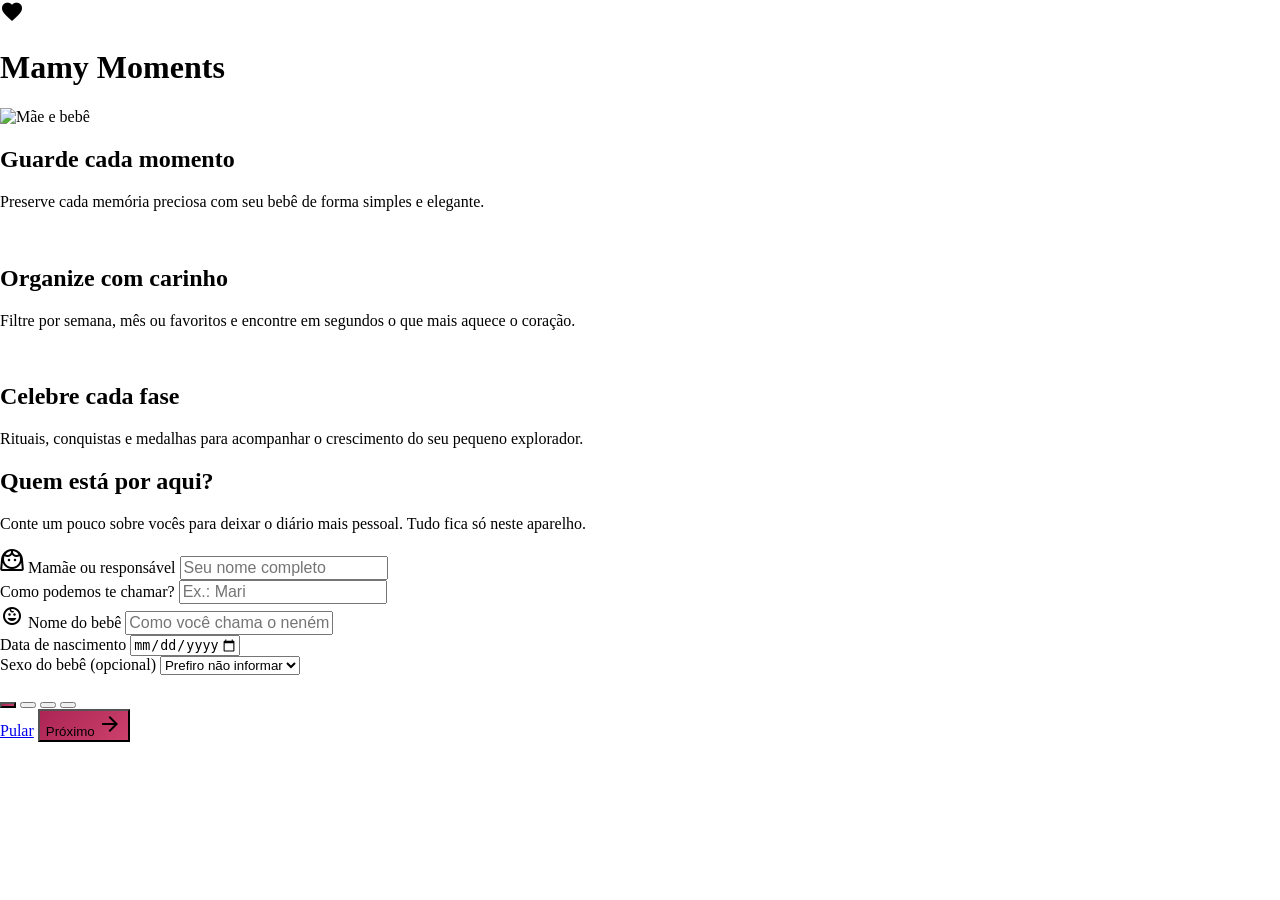
==== onboarding.html @ 4178fa43 "Mamy Moments: site estático, mobile, pools de tarefas e deploy Vercel Made-with: Cursor" ====
<!DOCTYPE html>

<html lang="pt-BR"><head>
<meta charset="utf-8"/>
<meta name="viewport" content="width=device-width, initial-scale=1, viewport-fit=cover"/>
<meta name="theme-color" content="#ab2554"/>
<meta name="color-scheme" content="light"/>
<link rel="stylesheet" href="css/mobile-app.css"/>
<title>Mamy Moments - Onboarding</title>
<script src="https://cdn.tailwindcss.com?plugins=forms,container-queries"></script>
<link href="https://fonts.googleapis.com/css2?family=Plus+Jakarta+Sans:wght@300;400;500;600;700;800&amp;display=swap" rel="stylesheet"/>
<link href="https://fonts.googleapis.com/css2?family=Material+Symbols+Outlined:wght,FILL@100..700,0..1&amp;display=swap" rel="stylesheet"/>
<link href="https://fonts.googleapis.com/css2?family=Material+Symbols+Outlined:wght,FILL@100..700,0..1&amp;display=swap" rel="stylesheet"/>
<script id="tailwind-config">
        tailwind.config = {
            darkMode: "class",
            theme: {
                extend: {
                    "colors": {
                        "tertiary": "#006b24",
                        "on-secondary-fixed": "#23191e",
                        "on-primary-container": "#fffbff",
                        "on-tertiary-fixed-variant": "#00531a",
                        "outline-variant": "#debfc4",
                        "on-primary": "#ffffff",
                        "surface-container-low": "#f3f3f3",
                        "surface-container": "#eeeeee",
                        "primary": "#ab2554",
                        "primary-fixed-dim": "#ffb1c2",
                        "surface-container-high": "#e8e8e8",
                        "on-tertiary-container": "#f7fff2",
                        "on-secondary-container": "#6f6066",
                        "primary-container": "#cc406c",
                        "primary-fixed": "#ffd9df",
                        "inverse-surface": "#2f3131",
                        "tertiary-fixed-dim": "#60df71",
                        "on-primary-fixed": "#3f0018",
                        "background": "#f9f9f9",
                        "inverse-primary": "#ffb1c2",
                        "secondary-fixed-dim": "#d4c2c8",
                        "surface-dim": "#dadada",
                        "on-surface": "#1a1c1c",
                        "surface-tint": "#af2856",
                        "on-surface-variant": "#574145",
                        "tertiary-container": "#008730",
                        "outline": "#8b7075",
                        "secondary-fixed": "#f1dde4",
                        "on-tertiary-fixed": "#002106",
                        "surface-bright": "#f9f9f9",
                        "secondary": "#695b60",
                        "surface-container-lowest": "#ffffff",
                        "surface-container-highest": "#e2e2e2",
                        "inverse-on-surface": "#f1f1f1",
                        "on-primary-fixed-variant": "#8e063f",
                        "secondary-container": "#f1dde4",
                        "on-secondary": "#ffffff",
                        "on-error": "#ffffff",
                        "error-container": "#ffdad6",
                        "error": "#ba1a1a",
                        "surface-variant": "#e2e2e2",
                        "on-background": "#1a1c1c",
                        "surface": "#f9f9f9",
                        "on-error-container": "#93000a",
                        "on-secondary-fixed-variant": "#504349",
                        "on-tertiary": "#ffffff",
                        "tertiary-fixed": "#7dfd8a"
                    },
                    "borderRadius": {
                        "DEFAULT": "0.25rem",
                        "lg": "0.5rem",
                        "xl": "0.75rem",
                        "2xl": "1rem",
                        "3xl": "1.5rem",
                        "full": "9999px"
                    },
                    "fontFamily": {
                        "headline": ["Plus Jakarta Sans"],
                        "body": ["Plus Jakarta Sans"],
                        "label": ["Plus Jakarta Sans"]
                    }
                },
            },
        }
    </script>
<style>
        .material-symbols-outlined {
            font-variation-settings: 'FILL' 0, 'wght' 400, 'GRAD' 0, 'opsz' 24;
        }
        .bg-primary-gradient {
            background: linear-gradient(135deg, #ab2554 0%, #cc406c 100%);
        }
        .glass-effect {
            backdrop-filter: blur(20px);
            background: rgba(249, 249, 249, 0.8);
        }
        .ob-scroll {
            -webkit-overflow-scrolling: touch;
            overscroll-behavior-x: contain;
            scrollbar-width: none;
            -ms-overflow-style: none;
        }
        .ob-scroll::-webkit-scrollbar {
            display: none;
        }
    </style>
<style>
    body {
      min-height: max(884px, 100dvh);
    }
  </style>
  </head>
<body class="bg-surface font-body text-on-surface selection:bg-primary-fixed selection:text-on-primary-fixed antialiased overflow-hidden">
<!-- Onboarding Container -->
<main class="relative h-screen w-full max-w-md mx-auto flex flex-col items-center overflow-hidden">
<!-- Header / Logo -->
<header class="w-full flex justify-center items-center gap-3 pt-12 pb-6 shrink-0 px-4">
<div class="mm-logo-heart w-10 h-10 rounded-full bg-primary-fixed flex items-center justify-center text-primary shrink-0" aria-hidden="true">
<span class="material-symbols-outlined text-[22px]" style="font-variation-settings: 'FILL' 1, 'wght' 400, 'GRAD' 0, 'opsz' 24;">favorite</span>
</div>
<h1 class="text-xl font-bold bg-gradient-to-br from-primary to-primary-container bg-clip-text text-transparent tracking-tight">
                Mamy Moments
            </h1>
</header>

<!-- Carrossel: deslize horizontalmente (toque ou arrastar a área) -->
<div class="flex-1 min-h-0 w-full flex flex-col relative">
<div id="onb-scroll" class="ob-scroll flex h-full w-full flex-row overflow-x-auto overflow-y-hidden snap-x snap-mandatory" tabindex="0" role="region" aria-label="Apresentação em slides. Deslize para o lado.">
<!-- Slide 1 -->
<section class="min-w-full w-full shrink-0 snap-center snap-always flex flex-col items-center text-center space-y-12 py-8 px-8 box-border" aria-label="Slide 1 de 4">
<div class="relative w-full max-w-[320px] aspect-square">
<div class="absolute inset-0 bg-secondary-container/30 rounded-3xl -rotate-6 scale-95 origin-bottom-left"></div>
<div class="absolute inset-0 bg-surface-container-lowest rounded-3xl shadow-[0_8px_32px_rgba(171,37,84,0.06)] overflow-hidden">
<img alt="Mãe e bebê" class="w-full h-full object-cover grayscale-[0.2] contrast-[0.95]" src="https://lh3.googleusercontent.com/aida-public/[base64]"/>
</div>
<div class="absolute -bottom-4 -right-4 w-20 h-20 bg-primary-fixed/40 rounded-full blur-xl"></div>
</div>
<div class="space-y-4">
<h2 class="text-[2.75rem] font-bold leading-[1.1] text-on-surface tracking-tighter">Guarde cada momento</h2>
<p class="text-on-surface-variant text-base font-normal leading-relaxed px-4">Preserve cada memória preciosa com seu bebê de forma simples e elegante.</p>
</div>
</section>
<!-- Slide 2 -->
<section class="min-w-full w-full shrink-0 snap-center snap-always flex flex-col items-center text-center space-y-12 py-8 px-8 box-border" aria-label="Slide 2 de 4">
<div class="relative w-full max-w-[320px] aspect-square">
<div class="absolute inset-0 bg-secondary-container/30 rounded-3xl -rotate-6 scale-95 origin-bottom-left"></div>
<div class="absolute inset-0 bg-surface-container-lowest rounded-3xl shadow-[0_8px_32px_rgba(171,37,84,0.06)] overflow-hidden">
<img alt="" class="w-full h-full object-cover grayscale-[0.2] contrast-[0.95]" src="https://lh3.googleusercontent.com/aida-public/[base64]"/>
</div>
<div class="absolute -bottom-4 -right-4 w-20 h-20 bg-primary-fixed/40 rounded-full blur-xl"></div>
</div>
<div class="space-y-4">
<h2 class="text-[2.75rem] font-bold leading-[1.1] text-on-surface tracking-tighter">Organize com carinho</h2>
<p class="text-on-surface-variant text-base font-normal leading-relaxed px-4">Filtre por semana, mês ou favoritos e encontre em segundos o que mais aquece o coração.</p>
</div>
</section>
<!-- Slide 3 -->
<section class="min-w-full w-full shrink-0 snap-center snap-always flex flex-col items-center text-center space-y-12 py-8 px-8 box-border" aria-label="Slide 3 de 4">
<div class="relative w-full max-w-[320px] aspect-square">
<div class="absolute inset-0 bg-secondary-container/30 rounded-3xl -rotate-6 scale-95 origin-bottom-left"></div>
<div class="absolute inset-0 bg-surface-container-lowest rounded-3xl shadow-[0_8px_32px_rgba(171,37,84,0.06)] overflow-hidden">
<img alt="" class="w-full h-full object-cover grayscale-[0.2] contrast-[0.95]" src="https://lh3.googleusercontent.com/aida-public/[base64]"/>
</div>
<div class="absolute -bottom-4 -right-4 w-20 h-20 bg-primary-fixed/40 rounded-full blur-xl"></div>
</div>
<div class="space-y-4">
<h2 class="text-[2.75rem] font-bold leading-[1.1] text-on-surface tracking-tighter">Celebre cada fase</h2>
<p class="text-on-surface-variant text-base font-normal leading-relaxed px-4">Rituais, conquistas e medalhas para acompanhar o crescimento do seu pequeno explorador.</p>
</div>
</section>
<!-- Slide 4: dados da mamãe e do bebê -->
<section class="min-w-full w-full shrink-0 snap-center snap-always flex flex-col items-stretch py-6 px-8 box-border overflow-y-auto overflow-x-hidden touch-pan-y max-h-full" aria-label="Slide 4 de 4">
<div class="w-full max-w-[340px] mx-auto flex flex-col gap-6 text-left pb-4">
<div>
<h2 class="text-[2rem] font-bold leading-tight text-on-surface tracking-tighter">Quem está por aqui?</h2>
<p class="text-on-surface-variant text-sm mt-2 leading-relaxed">Conte um pouco sobre vocês para deixar o diário mais pessoal. Tudo fica só neste aparelho.</p>
</div>
<div class="bg-surface-container-low rounded-3xl p-6 shadow-[0_4px_24px_rgba(171,37,84,0.06)] space-y-5">
<div>
<label for="profile-mother" class="flex items-center gap-2 text-primary font-bold text-xs uppercase tracking-widest">
<span class="material-symbols-outlined text-base">face_3</span> Mamãe ou responsável
</label>
<input id="profile-mother" name="motherName" autocomplete="name" required class="mt-2 w-full bg-surface-container-lowest rounded-xl px-4 py-3 text-on-surface font-medium border-0 ring-1 ring-black/5 focus:ring-2 focus:ring-primary placeholder:text-on-surface-variant/50" placeholder="Seu nome completo" type="text"/>
</div>
<div>
<label for="profile-mother-nick" class="text-on-surface-variant font-bold text-xs uppercase tracking-widest">Como podemos te chamar?</label>
<input id="profile-mother-nick" name="motherNickname" autocomplete="nickname" class="mt-2 w-full bg-surface-container-lowest rounded-xl px-4 py-3 text-on-surface font-medium border-0 ring-1 ring-black/5 focus:ring-2 focus:ring-primary placeholder:text-on-surface-variant/50" placeholder="Ex.: Mari" type="text"/>
</div>
</div>
<div class="bg-surface-container-low rounded-3xl p-6 shadow-[0_4px_24px_rgba(171,37,84,0.06)] space-y-5">
<div>
<label for="profile-child" class="flex items-center gap-2 text-primary font-bold text-xs uppercase tracking-widest">
<span class="material-symbols-outlined text-base">child_care</span> Nome do bebê
</label>
<input id="profile-child" name="childName" required class="mt-2 w-full bg-surface-container-lowest rounded-xl px-4 py-3 text-on-surface font-medium border-0 ring-1 ring-black/5 focus:ring-2 focus:ring-primary placeholder:text-on-surface-variant/50" placeholder="Como você chama o neném" type="text"/>
</div>
<div>
<label for="profile-birth" class="text-on-surface-variant font-bold text-xs uppercase tracking-widest">Data de nascimento</label>
<input id="profile-birth" name="childBirthDate" required class="mt-2 w-full bg-surface-container-lowest rounded-xl px-4 py-3 text-on-surface font-medium border-0 ring-1 ring-black/5 focus:ring-2 focus:ring-primary" type="date"/>
</div>
<div>
<label for="profile-gender" class="text-on-surface-variant font-bold text-xs uppercase tracking-widest">Sexo do bebê <span class="font-normal normal-case text-on-surface-variant/70">(opcional)</span></label>
<select id="profile-gender" name="childGender" class="mt-2 w-full bg-surface-container-lowest rounded-xl px-4 py-3 text-on-surface font-medium border-0 ring-1 ring-black/5 focus:ring-2 focus:ring-primary">
<option value="">Prefiro não informar</option>
<option value="girl">Menina</option>
<option value="boy">Menino</option>
</select>
</div>
</div>
<p id="profile-error" class="hidden text-error text-sm font-medium text-center" role="alert"></p>
</div>
</section>
</div>
</div>

<!-- Sticky Footer Navigation -->
<footer class="w-full px-8 pb-16 pt-8 space-y-10 flex flex-col items-center shrink-0">
<div id="onb-dots" class="flex items-center gap-2 flex-wrap justify-center" role="tablist" aria-label="Indicadores do carrossel">
<button type="button" class="ob-dot h-2 rounded-full bg-primary-gradient w-8 transition-all duration-300 border-0 p-0 cursor-pointer" data-i="0" aria-label="Ir para slide 1" aria-current="true"></button>
<button type="button" class="ob-dot h-2 w-2 rounded-full bg-surface-container-highest transition-all duration-300 border-0 p-0 cursor-pointer hover:opacity-80" data-i="1" aria-label="Ir para slide 2"></button>
<button type="button" class="ob-dot h-2 w-2 rounded-full bg-surface-container-highest transition-all duration-300 border-0 p-0 cursor-pointer hover:opacity-80" data-i="2" aria-label="Ir para slide 3"></button>
<button type="button" class="ob-dot h-2 w-2 rounded-full bg-surface-container-highest transition-all duration-300 border-0 p-0 cursor-pointer hover:opacity-80" data-i="3" aria-label="Ir para cadastro"></button>
</div>
<div class="w-full flex items-center justify-between">
<a href="gallery.html" class="text-on-surface-variant font-semibold px-4 py-2 hover:opacity-70 transition-opacity no-underline">Pular</a>
<button type="button" id="onb-next" class="bg-primary-gradient text-on-primary font-bold py-4 px-10 rounded-full shadow-[0_8px_32px_rgba(171,37,84,0.12)] flex items-center space-x-2 active:scale-95 transition-transform border-0 cursor-pointer">
<span id="onb-next-label">Próximo</span>
<span class="material-symbols-outlined text-sm" id="onb-next-icon">arrow_forward</span>
</button>
</div>
</footer>
<div class="absolute -top-24 -left-24 w-64 h-64 bg-primary-fixed/10 rounded-full blur-[100px] pointer-events-none"></div>
<div class="absolute -bottom-12 -right-12 w-80 h-80 bg-secondary-fixed/20 rounded-full blur-[120px] pointer-events-none"></div>
</main>
<script>
(function () {
  var sc = document.getElementById('onb-scroll');
  var dots = document.querySelectorAll('.ob-dot');
  var btn = document.getElementById('onb-next');
  var lbl = document.getElementById('onb-next-label');
  var icon = document.getElementById('onb-next-icon');
  var total = 4;
  var PROFILE_KEY = 'mamyMoments_profile';

  function slideWidth() {
    return sc.clientWidth;
  }

  function currentIndex() {
    var w = slideWidth();
    if (!w) return 0;
    return Math.round(sc.scrollLeft / w);
  }

  function goTo(i) {
    var w = slideWidth();
    sc.scrollTo({ left: i * w, behavior: 'smooth' });
  }

  function paintDots() {
    var idx = currentIndex();
    if (idx < 0) idx = 0;
    if (idx > total - 1) idx = total - 1;
    dots.forEach(function (d, j) {
      var on = j === idx;
      d.setAttribute('aria-current', on ? 'true' : 'false');
      d.classList.toggle('bg-primary-gradient', on);
      d.classList.toggle('w-8', on);
      d.classList.toggle('w-2', !on);
      d.classList.toggle('bg-surface-container-highest', !on);
    });
    var last = idx >= total - 1;
    lbl.textContent = last ? 'Começar' : 'Próximo';
    icon.textContent = last ? 'celebration' : 'arrow_forward';
    if (last) {
      icon.style.fontVariationSettings = "'FILL' 1, 'wght' 400, 'GRAD' 0, 'opsz' 24";
    } else {
      icon.style.fontVariationSettings = "'FILL' 0, 'wght' 400, 'GRAD' 0, 'opsz' 24";
    }
  }

  function setBirthInputBounds() {
    var birth = document.getElementById('profile-birth');
    if (!birth) return;
    var t = new Date();
    var max = t.toISOString().slice(0, 10);
    birth.setAttribute('max', max);
    t.setFullYear(t.getFullYear() - 6);
    birth.setAttribute('min', t.toISOString().slice(0, 10));
  }

  function loadProfileDraft() {
    try {
      var raw = localStorage.getItem(PROFILE_KEY);
      if (!raw) return;
      var p = JSON.parse(raw);
      if (p.motherName) document.getElementById('profile-mother').value = p.motherName;
      if (p.motherNickname) document.getElementById('profile-mother-nick').value = p.motherNickname;
      if (p.childName) document.getElementById('profile-child').value = p.childName;
      if (p.childBirthDate) document.getElementById('profile-birth').value = p.childBirthDate;
      if (p.childGender) document.getElementById('profile-gender').value = p.childGender;
    } catch (e) {}
  }

  function validateAndSaveProfile() {
    var mother = document.getElementById('profile-mother').value.trim();
    var nick = document.getElementById('profile-mother-nick').value.trim();
    var child = document.getElementById('profile-child').value.trim();
    var birth = document.getElementById('profile-birth').value;
    var gender = document.getElementById('profile-gender').value;
    var err = document.getElementById('profile-error');
    err.classList.add('hidden');
    err.textContent = '';

    if (!mother || !child || !birth) {
      err.textContent = 'Preencha o nome da mamãe (ou responsável), o nome do bebê e a data de nascimento.';
      err.classList.remove('hidden');
      return false;
    }

    var payload = {
      motherName: mother,
      motherNickname: nick || mother.split(' ')[0] || mother,
      childName: child,
      childBirthDate: birth,
      childGender: gender || null,
      onboardingCompletedAt: new Date().toISOString(),
    };
    localStorage.setItem(PROFILE_KEY, JSON.stringify(payload));
    return true;
  }

  var scrollEndTimer;
  sc.addEventListener('scroll', function () {
    paintDots();
    clearTimeout(scrollEndTimer);
    scrollEndTimer = setTimeout(paintDots, 80);
  });

  window.addEventListener('resize', function () {
    var idx = currentIndex();
    sc.scrollLeft = idx * slideWidth();
    paintDots();
  });

  dots.forEach(function (d) {
    d.addEventListener('click', function () {
      goTo(parseInt(d.getAttribute('data-i'), 10));
    });
  });

  btn.addEventListener('click', function () {
    var idx = currentIndex();
    if (idx < total - 1) {
      goTo(idx + 1);
    } else {
      if (validateAndSaveProfile()) {
        window.location.href = 'gallery.html';
      }
    }
  });

  setBirthInputBounds();
  loadProfileDraft();
  paintDots();
})();
</script>
</body></html>
---- css/mobile-app.css ----
/* Mamy Moments — otimizações mobile e safe-area (iOS / Android) */
:root {
  --mm-safe-top: env(safe-area-inset-top, 0px);
  --mm-safe-bottom: env(safe-area-inset-bottom, 0px);
  --mm-safe-left: env(safe-area-inset-left, 0px);
  --mm-safe-right: env(safe-area-inset-right, 0px);
}

html {
  -webkit-text-size-adjust: 100%;
  text-size-adjust: 100%;
  overflow-x: clip;
}

body {
  margin: 0;
  overflow-x: clip;
  -webkit-tap-highlight-color: rgba(171, 37, 84, 0.15);
  -webkit-font-smoothing: antialiased;
}

img,
video {
  max-width: 100%;
  height: auto;
}

/* Cabeçalhos fixos: respeitar entalhe */
header.fixed,
header[class*='sticky'] {
  padding-left: max(1rem, var(--mm-safe-left));
  padding-right: max(1rem, var(--mm-safe-right));
  padding-top: max(0.75rem, var(--mm-safe-top));
}

/* Navegação inferior fixa: home indicator */
body > nav.fixed {
  padding-left: max(0.5rem, var(--mm-safe-left));
  padding-right: max(0.5rem, var(--mm-safe-right));
  padding-bottom: max(1.25rem, calc(var(--mm-safe-bottom) + 0.5rem));
}

/* Conteúdo não ficar por baixo da nav (reforço em ecrãs pequenos) */
@media (max-width: 480px) {
  body.min-h-screen.pb-32,
  body.pb-32,
  body.pb-36 {
    padding-bottom: calc(8rem + var(--mm-safe-bottom)) !important;
  }
}

/* Ícones de favoritar / fechar — alvo tocável confortável */
.gallery-fav,
button[aria-label='Favoritar'],
button[aria-label='Remover tarefa'] {
  min-width: 2.75rem;
  min-height: 2.75rem;
}

.mood-chip,
.time-chip {
  min-height: 2.75rem;
}

/* Inputs: evitar zoom iOS com fonte muito pequena */
input[type='text'],
input:not([type]),
textarea {
  font-size: 1rem;
}

@media (min-width: 640px) {
  input[type='text'],
  input:not([type]),
  textarea {
    font-size: inherit;
  }
}

/* Scroll horizontal de filtros / medalhas */
.overflow-x-auto {
  -webkit-overflow-scrolling: touch;
  scrollbar-width: none;
}

/* Evitar quebra de layout em grids muito estreitos */
main {
  min-width: 0;
}
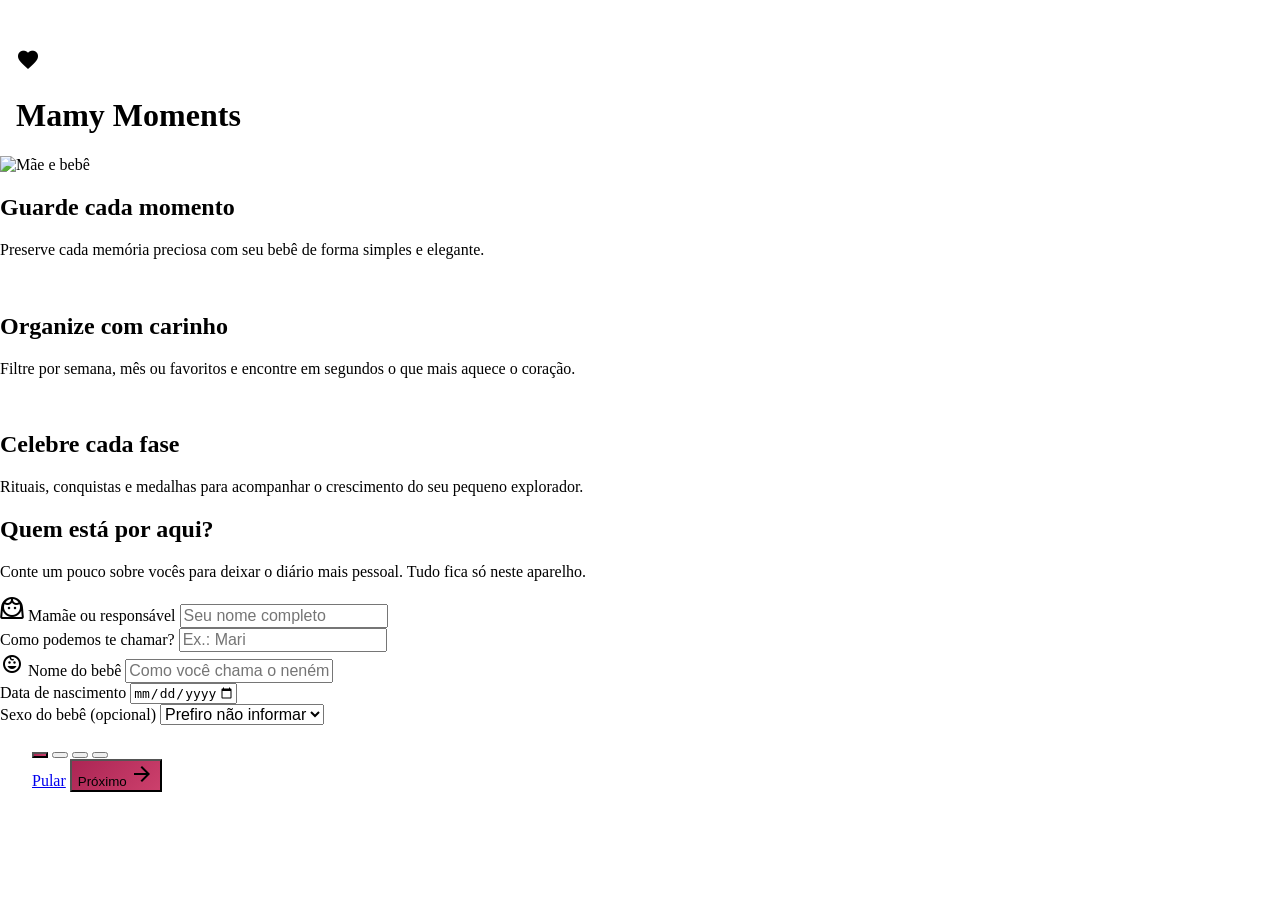
==== commit 71028764: "feat(mobile): otimizações de safe area, toque e formulários - Onboarding: classe mm-onboarding, padd" ====
--- a/onboarding.html
+++ b/onboarding.html
@@ -109,7 +109,7 @@
     }
   </style>
   </head>
-<body class="bg-surface font-body text-on-surface selection:bg-primary-fixed selection:text-on-primary-fixed antialiased overflow-hidden">
+<body class="mm-onboarding bg-surface font-body text-on-surface selection:bg-primary-fixed selection:text-on-primary-fixed antialiased overflow-hidden">
 <!-- Onboarding Container -->
 <main class="relative h-screen w-full max-w-md mx-auto flex flex-col items-center overflow-hidden">
 <!-- Header / Logo -->
--- a/css/mobile-app.css
+++ b/css/mobile-app.css
@@ -17,6 +17,41 @@
   overflow-x: clip;
   -webkit-tap-highlight-color: rgba(171, 37, 84, 0.15);
   -webkit-font-smoothing: antialiased;
+  touch-action: manipulation;
+}
+
+/* Onboarding: safe-area acima do logo e acima do home indicator (Tailwind CDN carrega depois — usar !important) */
+body.mm-onboarding > main > header {
+  padding-left: max(1rem, var(--mm-safe-left)) !important;
+  padding-right: max(1rem, var(--mm-safe-right)) !important;
+  padding-top: calc(3rem + var(--mm-safe-top)) !important;
+}
+
+body.mm-onboarding > main > footer {
+  padding-left: max(2rem, var(--mm-safe-left)) !important;
+  padding-right: max(2rem, var(--mm-safe-right)) !important;
+  padding-bottom: calc(4rem + var(--mm-safe-bottom)) !important;
+}
+
+@media (max-width: 640px) {
+  body.mm-onboarding > main.relative.max-w-md {
+    height: 100vh !important;
+    height: 100dvh !important;
+    min-height: 100vh !important;
+    min-height: 100dvh !important;
+  }
+}
+
+@media (max-width: 640px) and (orientation: landscape) {
+  body.mm-onboarding > main > header {
+    padding-top: calc(1.5rem + var(--mm-safe-top)) !important;
+    padding-bottom: 0.75rem !important;
+  }
+
+  body.mm-onboarding > main > footer {
+    padding-top: 1rem !important;
+    padding-bottom: calc(2rem + var(--mm-safe-bottom)) !important;
+  }
 }
 
 img,
@@ -62,9 +97,17 @@
   min-height: 2.75rem;
 }
 
-/* Inputs: evitar zoom iOS com fonte muito pequena */
+/* Inputs e selects: evitar zoom iOS com fonte muito pequena */
 input[type='text'],
 input:not([type]),
+input[type='date'],
+input[type='datetime-local'],
+input[type='email'],
+input[type='tel'],
+input[type='search'],
+input[type='url'],
+input[type='number'],
+select,
 textarea {
   font-size: 1rem;
 }
@@ -72,6 +115,14 @@
 @media (min-width: 640px) {
   input[type='text'],
   input:not([type]),
+  input[type='date'],
+  input[type='datetime-local'],
+  input[type='email'],
+  input[type='tel'],
+  input[type='search'],
+  input[type='url'],
+  input[type='number'],
+  select,
   textarea {
     font-size: inherit;
   }
@@ -87,3 +138,33 @@
 main {
   min-width: 0;
 }
+
+/* Jornada: linhas de ritual — altura mínima confortável para toque */
+@media (max-width: 640px) {
+  button.journey-ritual-row {
+    min-height: 3.75rem;
+  }
+}
+
+/* Barra inferior: área de toque mínima nos ícones */
+@media (max-width: 640px) {
+  body > nav.fixed.bottom-0 a[href] {
+    min-width: 3.5rem;
+    min-height: 3.25rem;
+    box-sizing: border-box;
+  }
+}
+
+@media (prefers-reduced-motion: reduce) {
+  *,
+  *::before,
+  *::after {
+    animation-duration: 0.01ms !important;
+    animation-iteration-count: 1 !important;
+    transition-duration: 0.01ms !important;
+  }
+
+  html {
+    scroll-behavior: auto;
+  }
+}
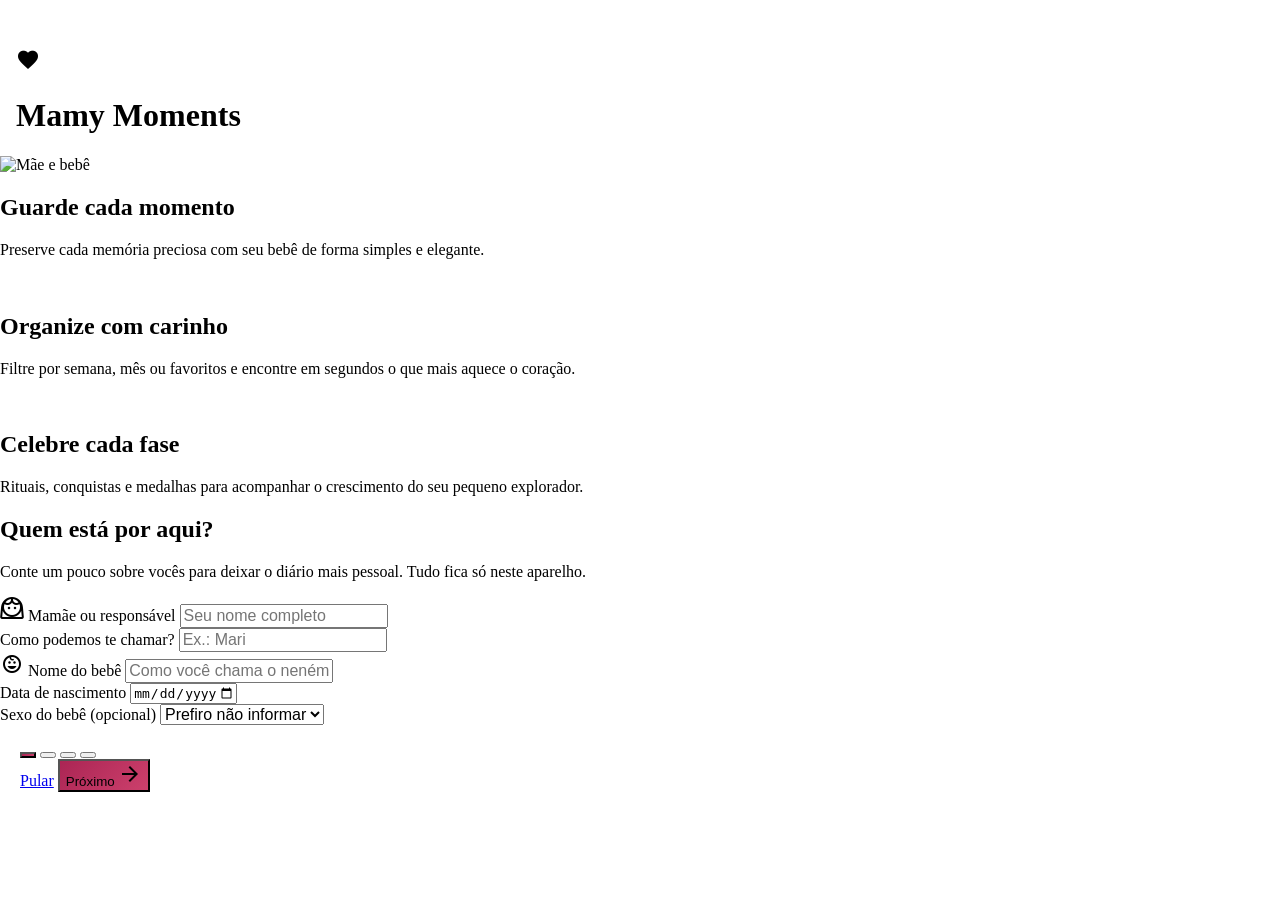
==== commit 966f43a2: "fix(onboarding): layout mobile sem cortar títulos e botões - Remove min-height 884px e overflow hidd" ====
--- a/onboarding.html
+++ b/onboarding.html
@@ -103,17 +103,12 @@
             display: none;
         }
     </style>
-<style>
-    body {
-      min-height: max(884px, 100dvh);
-    }
-  </style>
   </head>
-<body class="mm-onboarding bg-surface font-body text-on-surface selection:bg-primary-fixed selection:text-on-primary-fixed antialiased overflow-hidden">
+<body class="mm-onboarding bg-surface font-body text-on-surface selection:bg-primary-fixed selection:text-on-primary-fixed antialiased overflow-x-hidden overflow-y-auto min-h-0">
 <!-- Onboarding Container -->
-<main class="relative h-screen w-full max-w-md mx-auto flex flex-col items-center overflow-hidden">
+<main class="mm-onboarding-main relative box-border mx-auto flex h-[100dvh] max-h-[100dvh] min-h-[100dvh] w-full max-w-md flex-col items-stretch overflow-hidden">
 <!-- Header / Logo -->
-<header class="w-full flex justify-center items-center gap-3 pt-12 pb-6 shrink-0 px-4">
+<header class="relative z-10 w-full flex justify-center items-center gap-3 pt-8 pb-3 sm:pt-12 sm:pb-6 shrink-0 px-4">
 <div class="mm-logo-heart w-10 h-10 rounded-full bg-primary-fixed flex items-center justify-center text-primary shrink-0" aria-hidden="true">
 <span class="material-symbols-outlined text-[22px]" style="font-variation-settings: 'FILL' 1, 'wght' 400, 'GRAD' 0, 'opsz' 24;">favorite</span>
 </div>
@@ -123,52 +118,52 @@
 </header>
 
 <!-- Carrossel: deslize horizontalmente (toque ou arrastar a área) -->
-<div class="flex-1 min-h-0 w-full flex flex-col relative">
-<div id="onb-scroll" class="ob-scroll flex h-full w-full flex-row overflow-x-auto overflow-y-hidden snap-x snap-mandatory" tabindex="0" role="region" aria-label="Apresentação em slides. Deslize para o lado.">
+<div class="relative z-10 flex min-h-0 w-full flex-1 flex-col">
+<div id="onb-scroll" class="ob-scroll flex min-h-0 h-full w-full flex-row overflow-x-auto overflow-y-hidden snap-x snap-mandatory" tabindex="0" role="region" aria-label="Apresentação em slides. Deslize para o lado.">
 <!-- Slide 1 -->
-<section class="min-w-full w-full shrink-0 snap-center snap-always flex flex-col items-center text-center space-y-12 py-8 px-8 box-border" aria-label="Slide 1 de 4">
-<div class="relative w-full max-w-[320px] aspect-square">
+<section class="min-w-full w-full shrink-0 snap-center snap-always flex flex-col items-center text-center justify-start space-y-5 sm:space-y-8 md:space-y-12 py-4 sm:py-8 px-5 sm:px-8 box-border h-full min-h-0 overflow-y-auto overscroll-y-contain" aria-label="Slide 1 de 4">
+<div class="relative w-full max-w-[min(280px,72vw)] sm:max-w-[320px] aspect-square shrink-0 mx-auto">
 <div class="absolute inset-0 bg-secondary-container/30 rounded-3xl -rotate-6 scale-95 origin-bottom-left"></div>
 <div class="absolute inset-0 bg-surface-container-lowest rounded-3xl shadow-[0_8px_32px_rgba(171,37,84,0.06)] overflow-hidden">
 <img alt="Mãe e bebê" class="w-full h-full object-cover grayscale-[0.2] contrast-[0.95]" src="https://lh3.googleusercontent.com/aida-public/[base64]"/>
 </div>
 <div class="absolute -bottom-4 -right-4 w-20 h-20 bg-primary-fixed/40 rounded-full blur-xl"></div>
 </div>
-<div class="space-y-4">
-<h2 class="text-[2.75rem] font-bold leading-[1.1] text-on-surface tracking-tighter">Guarde cada momento</h2>
-<p class="text-on-surface-variant text-base font-normal leading-relaxed px-4">Preserve cada memória preciosa com seu bebê de forma simples e elegante.</p>
+<div class="space-y-3 sm:space-y-4 w-full min-w-0 shrink-0">
+<h2 class="text-[clamp(1.5rem,6.2vw,2.75rem)] font-bold leading-snug text-on-surface tracking-tighter px-1 [overflow-wrap:anywhere]">Guarde cada momento</h2>
+<p class="text-on-surface-variant text-sm sm:text-base font-normal leading-relaxed px-2 sm:px-4">Preserve cada memória preciosa com seu bebê de forma simples e elegante.</p>
 </div>
 </section>
 <!-- Slide 2 -->
-<section class="min-w-full w-full shrink-0 snap-center snap-always flex flex-col items-center text-center space-y-12 py-8 px-8 box-border" aria-label="Slide 2 de 4">
-<div class="relative w-full max-w-[320px] aspect-square">
+<section class="min-w-full w-full shrink-0 snap-center snap-always flex flex-col items-center text-center justify-start space-y-5 sm:space-y-8 md:space-y-12 py-4 sm:py-8 px-5 sm:px-8 box-border h-full min-h-0 overflow-y-auto overscroll-y-contain" aria-label="Slide 2 de 4">
+<div class="relative w-full max-w-[min(280px,72vw)] sm:max-w-[320px] aspect-square shrink-0 mx-auto">
 <div class="absolute inset-0 bg-secondary-container/30 rounded-3xl -rotate-6 scale-95 origin-bottom-left"></div>
 <div class="absolute inset-0 bg-surface-container-lowest rounded-3xl shadow-[0_8px_32px_rgba(171,37,84,0.06)] overflow-hidden">
 <img alt="" class="w-full h-full object-cover grayscale-[0.2] contrast-[0.95]" src="https://lh3.googleusercontent.com/aida-public/[base64]"/>
 </div>
 <div class="absolute -bottom-4 -right-4 w-20 h-20 bg-primary-fixed/40 rounded-full blur-xl"></div>
 </div>
-<div class="space-y-4">
-<h2 class="text-[2.75rem] font-bold leading-[1.1] text-on-surface tracking-tighter">Organize com carinho</h2>
-<p class="text-on-surface-variant text-base font-normal leading-relaxed px-4">Filtre por semana, mês ou favoritos e encontre em segundos o que mais aquece o coração.</p>
+<div class="space-y-3 sm:space-y-4 w-full min-w-0 shrink-0">
+<h2 class="text-[clamp(1.5rem,6.2vw,2.75rem)] font-bold leading-snug text-on-surface tracking-tighter px-1 [overflow-wrap:anywhere]">Organize com carinho</h2>
+<p class="text-on-surface-variant text-sm sm:text-base font-normal leading-relaxed px-2 sm:px-4">Filtre por semana, mês ou favoritos e encontre em segundos o que mais aquece o coração.</p>
 </div>
 </section>
 <!-- Slide 3 -->
-<section class="min-w-full w-full shrink-0 snap-center snap-always flex flex-col items-center text-center space-y-12 py-8 px-8 box-border" aria-label="Slide 3 de 4">
-<div class="relative w-full max-w-[320px] aspect-square">
+<section class="min-w-full w-full shrink-0 snap-center snap-always flex flex-col items-center text-center justify-start space-y-5 sm:space-y-8 md:space-y-12 py-4 sm:py-8 px-5 sm:px-8 box-border h-full min-h-0 overflow-y-auto overscroll-y-contain" aria-label="Slide 3 de 4">
+<div class="relative w-full max-w-[min(280px,72vw)] sm:max-w-[320px] aspect-square shrink-0 mx-auto">
 <div class="absolute inset-0 bg-secondary-container/30 rounded-3xl -rotate-6 scale-95 origin-bottom-left"></div>
 <div class="absolute inset-0 bg-surface-container-lowest rounded-3xl shadow-[0_8px_32px_rgba(171,37,84,0.06)] overflow-hidden">
 <img alt="" class="w-full h-full object-cover grayscale-[0.2] contrast-[0.95]" src="https://lh3.googleusercontent.com/aida-public/[base64]"/>
 </div>
 <div class="absolute -bottom-4 -right-4 w-20 h-20 bg-primary-fixed/40 rounded-full blur-xl"></div>
 </div>
-<div class="space-y-4">
-<h2 class="text-[2.75rem] font-bold leading-[1.1] text-on-surface tracking-tighter">Celebre cada fase</h2>
-<p class="text-on-surface-variant text-base font-normal leading-relaxed px-4">Rituais, conquistas e medalhas para acompanhar o crescimento do seu pequeno explorador.</p>
+<div class="space-y-3 sm:space-y-4 w-full min-w-0 shrink-0">
+<h2 class="text-[clamp(1.5rem,6.2vw,2.75rem)] font-bold leading-snug text-on-surface tracking-tighter px-1 [overflow-wrap:anywhere]">Celebre cada fase</h2>
+<p class="text-on-surface-variant text-sm sm:text-base font-normal leading-relaxed px-2 sm:px-4">Rituais, conquistas e medalhas para acompanhar o crescimento do seu pequeno explorador.</p>
 </div>
 </section>
 <!-- Slide 4: dados da mamãe e do bebê -->
-<section class="min-w-full w-full shrink-0 snap-center snap-always flex flex-col items-stretch py-6 px-8 box-border overflow-y-auto overflow-x-hidden touch-pan-y max-h-full" aria-label="Slide 4 de 4">
+<section class="min-w-full w-full shrink-0 snap-center snap-always flex flex-col items-stretch py-4 sm:py-6 px-5 sm:px-8 box-border overflow-y-auto overflow-x-hidden touch-pan-y h-full min-h-0 overscroll-y-contain" aria-label="Slide 4 de 4">
 <div class="w-full max-w-[340px] mx-auto flex flex-col gap-6 text-left pb-4">
 <div>
 <h2 class="text-[2rem] font-bold leading-tight text-on-surface tracking-tighter">Quem está por aqui?</h2>
@@ -213,7 +208,7 @@
 </div>
 
 <!-- Sticky Footer Navigation -->
-<footer class="w-full px-8 pb-16 pt-8 space-y-10 flex flex-col items-center shrink-0">
+<footer class="onb-footer relative z-10 w-full px-5 sm:px-8 pt-4 pb-4 sm:pt-8 sm:pb-8 space-y-4 sm:space-y-8 flex flex-col items-center shrink-0 mt-auto border-t border-outline-variant/10 sm:border-0 bg-surface/95 sm:bg-transparent">
 <div id="onb-dots" class="flex items-center gap-2 flex-wrap justify-center" role="tablist" aria-label="Indicadores do carrossel">
 <button type="button" class="ob-dot h-2 rounded-full bg-primary-gradient w-8 transition-all duration-300 border-0 p-0 cursor-pointer" data-i="0" aria-label="Ir para slide 1" aria-current="true"></button>
 <button type="button" class="ob-dot h-2 w-2 rounded-full bg-surface-container-highest transition-all duration-300 border-0 p-0 cursor-pointer hover:opacity-80" data-i="1" aria-label="Ir para slide 2"></button>
@@ -228,8 +223,8 @@
 </button>
 </div>
 </footer>
-<div class="absolute -top-24 -left-24 w-64 h-64 bg-primary-fixed/10 rounded-full blur-[100px] pointer-events-none"></div>
-<div class="absolute -bottom-12 -right-12 w-80 h-80 bg-secondary-fixed/20 rounded-full blur-[120px] pointer-events-none"></div>
+<div class="pointer-events-none absolute -top-24 -left-24 z-0 h-64 w-64 rounded-full bg-primary-fixed/10 blur-[100px]" aria-hidden="true"></div>
+<div class="pointer-events-none absolute -bottom-12 -right-12 z-0 h-80 w-80 rounded-full bg-secondary-fixed/20 blur-[120px]" aria-hidden="true"></div>
 </main>
 <script>
 (function () {
--- a/css/mobile-app.css
+++ b/css/mobile-app.css
@@ -20,37 +20,49 @@
   touch-action: manipulation;
 }
 
-/* Onboarding: safe-area acima do logo e acima do home indicator (Tailwind CDN carrega depois — usar !important) */
+/* Onboarding: altura estável no iOS (barra de URL / gestos) */
+body.mm-onboarding {
+  min-height: 100vh;
+  min-height: 100dvh;
+}
+
+@supports (height: 100svh) {
+  body.mm-onboarding > main.mm-onboarding-main {
+    height: 100svh !important;
+    max-height: 100svh !important;
+    min-height: 100svh !important;
+  }
+}
+
+/* Onboarding: safe-area (Tailwind CDN pode sobrescrever — !important onde preciso) */
 body.mm-onboarding > main > header {
   padding-left: max(1rem, var(--mm-safe-left)) !important;
   padding-right: max(1rem, var(--mm-safe-right)) !important;
-  padding-top: calc(3rem + var(--mm-safe-top)) !important;
+  padding-top: calc(2rem + var(--mm-safe-top)) !important;
 }
 
-body.mm-onboarding > main > footer {
-  padding-left: max(2rem, var(--mm-safe-left)) !important;
-  padding-right: max(2rem, var(--mm-safe-right)) !important;
-  padding-bottom: calc(4rem + var(--mm-safe-bottom)) !important;
+body.mm-onboarding > main > footer.onb-footer {
+  padding-left: max(1.25rem, var(--mm-safe-left)) !important;
+  padding-right: max(1.25rem, var(--mm-safe-right)) !important;
+  /* Cola na base do ecrã sem ficar por baixo do home indicator */
+  padding-bottom: max(1rem, calc(var(--mm-safe-bottom) + 0.75rem)) !important;
 }
 
-@media (max-width: 640px) {
-  body.mm-onboarding > main.relative.max-w-md {
-    height: 100vh !important;
-    height: 100dvh !important;
-    min-height: 100vh !important;
-    min-height: 100dvh !important;
+@media (min-width: 640px) {
+  body.mm-onboarding > main > header {
+    padding-top: calc(3rem + var(--mm-safe-top)) !important;
   }
 }
 
 @media (max-width: 640px) and (orientation: landscape) {
   body.mm-onboarding > main > header {
-    padding-top: calc(1.5rem + var(--mm-safe-top)) !important;
-    padding-bottom: 0.75rem !important;
+    padding-top: calc(1.25rem + var(--mm-safe-top)) !important;
+    padding-bottom: 0.5rem !important;
   }
 
-  body.mm-onboarding > main > footer {
-    padding-top: 1rem !important;
-    padding-bottom: calc(2rem + var(--mm-safe-bottom)) !important;
+  body.mm-onboarding > main > footer.onb-footer {
+    padding-top: 0.75rem !important;
+    padding-bottom: max(0.75rem, calc(var(--mm-safe-bottom) + 0.5rem)) !important;
   }
 }
 
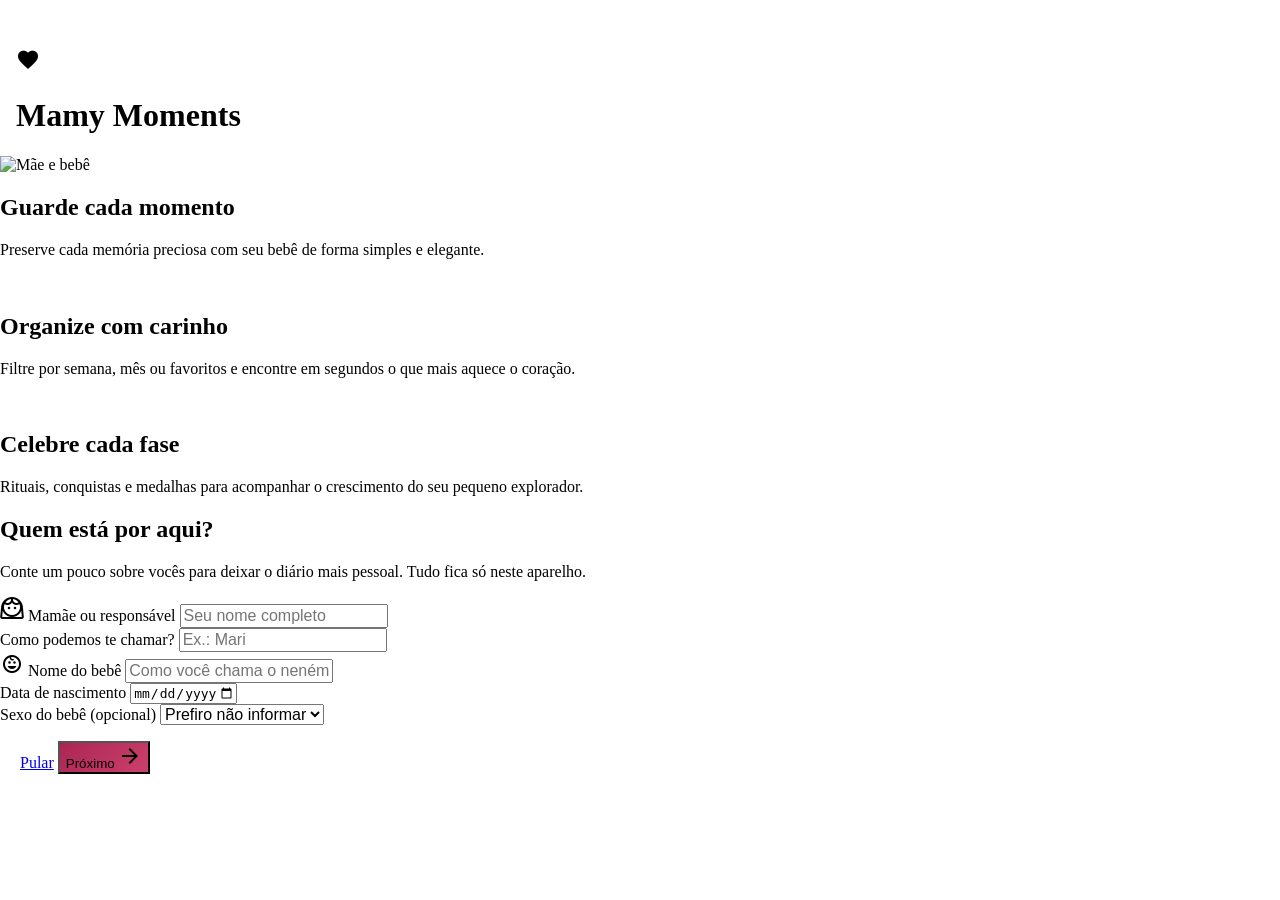
==== commit 24d1dbef: "feat(onboarding): remove indicadores em pontos do carrossel Liberta espaço vertical; Próximo/Começar" ====
--- a/onboarding.html
+++ b/onboarding.html
@@ -1,6 +1,6 @@
 <!DOCTYPE html>
 
-<html lang="pt-BR"><head>
+<html lang="pt-BR" class="mm-onboarding-html h-full"><head>
 <meta charset="utf-8"/>
 <meta name="viewport" content="width=device-width, initial-scale=1, viewport-fit=cover"/>
 <meta name="theme-color" content="#ab2554"/>
@@ -104,9 +104,9 @@
         }
     </style>
   </head>
-<body class="mm-onboarding bg-surface font-body text-on-surface selection:bg-primary-fixed selection:text-on-primary-fixed antialiased overflow-x-hidden overflow-y-auto min-h-0">
+<body class="mm-onboarding flex min-h-0 flex-col overflow-x-hidden overflow-y-hidden bg-surface font-body text-on-surface antialiased selection:bg-primary-fixed selection:text-on-primary-fixed">
 <!-- Onboarding Container -->
-<main class="mm-onboarding-main relative box-border mx-auto flex h-[100dvh] max-h-[100dvh] min-h-[100dvh] w-full max-w-md flex-col items-stretch overflow-hidden">
+<main class="mm-onboarding-main relative box-border mx-auto flex min-h-0 w-full max-w-md flex-1 flex-col items-stretch overflow-hidden">
 <!-- Header / Logo -->
 <header class="relative z-10 w-full flex justify-center items-center gap-3 pt-8 pb-3 sm:pt-12 sm:pb-6 shrink-0 px-4">
 <div class="mm-logo-heart w-10 h-10 rounded-full bg-primary-fixed flex items-center justify-center text-primary shrink-0" aria-hidden="true">
@@ -121,45 +121,51 @@
 <div class="relative z-10 flex min-h-0 w-full flex-1 flex-col">
 <div id="onb-scroll" class="ob-scroll flex min-h-0 h-full w-full flex-row overflow-x-auto overflow-y-hidden snap-x snap-mandatory" tabindex="0" role="region" aria-label="Apresentação em slides. Deslize para o lado.">
 <!-- Slide 1 -->
-<section class="min-w-full w-full shrink-0 snap-center snap-always flex flex-col items-center text-center justify-start space-y-5 sm:space-y-8 md:space-y-12 py-4 sm:py-8 px-5 sm:px-8 box-border h-full min-h-0 overflow-y-auto overscroll-y-contain" aria-label="Slide 1 de 4">
-<div class="relative w-full max-w-[min(280px,72vw)] sm:max-w-[320px] aspect-square shrink-0 mx-auto">
-<div class="absolute inset-0 bg-secondary-container/30 rounded-3xl -rotate-6 scale-95 origin-bottom-left"></div>
-<div class="absolute inset-0 bg-surface-container-lowest rounded-3xl shadow-[0_8px_32px_rgba(171,37,84,0.06)] overflow-hidden">
-<img alt="Mãe e bebê" class="w-full h-full object-cover grayscale-[0.2] contrast-[0.95]" src="https://lh3.googleusercontent.com/aida-public/[base64]"/>
-</div>
-<div class="absolute -bottom-4 -right-4 w-20 h-20 bg-primary-fixed/40 rounded-full blur-xl"></div>
-</div>
-<div class="space-y-3 sm:space-y-4 w-full min-w-0 shrink-0">
-<h2 class="text-[clamp(1.5rem,6.2vw,2.75rem)] font-bold leading-snug text-on-surface tracking-tighter px-1 [overflow-wrap:anywhere]">Guarde cada momento</h2>
-<p class="text-on-surface-variant text-sm sm:text-base font-normal leading-relaxed px-2 sm:px-4">Preserve cada memória preciosa com seu bebê de forma simples e elegante.</p>
+<section class="onb-slide-intro min-w-full w-full shrink-0 snap-center snap-always box-border flex h-full min-h-0 flex-col overflow-hidden" aria-label="Slide 1 de 4">
+<div class="flex min-h-0 flex-1 flex-col items-center justify-center gap-6 overflow-y-auto overscroll-y-contain px-5 py-3 text-center sm:gap-8 sm:px-8 sm:py-6">
+<div class="relative mx-auto aspect-square w-[min(260px,68vw)] max-w-[300px] shrink-0 sm:w-full sm:max-w-[320px]">
+<div class="absolute inset-0 origin-bottom-left scale-95 -rotate-6 rounded-3xl bg-secondary-container/30"></div>
+<div class="absolute inset-0 overflow-hidden rounded-3xl bg-surface-container-lowest shadow-[0_8px_32px_rgba(171,37,84,0.06)]">
+<img alt="Mãe e bebê" class="h-full w-full object-cover grayscale-[0.2] contrast-[0.95]" src="https://lh3.googleusercontent.com/aida-public/[base64]"/>
+</div>
+<div class="absolute -bottom-4 -right-4 h-20 w-20 rounded-full bg-primary-fixed/40 blur-xl"></div>
+</div>
+<div class="w-full min-w-0 shrink-0 space-y-3 sm:space-y-4">
+<h2 class="px-1 text-[clamp(1.75rem,6.5vw,2.75rem)] font-bold leading-tight tracking-tighter text-on-surface [overflow-wrap:anywhere]">Guarde cada momento</h2>
+<p class="px-2 text-base font-normal leading-relaxed text-on-surface-variant sm:px-4">Preserve cada memória preciosa com seu bebê de forma simples e elegante.</p>
+</div>
 </div>
 </section>
 <!-- Slide 2 -->
-<section class="min-w-full w-full shrink-0 snap-center snap-always flex flex-col items-center text-center justify-start space-y-5 sm:space-y-8 md:space-y-12 py-4 sm:py-8 px-5 sm:px-8 box-border h-full min-h-0 overflow-y-auto overscroll-y-contain" aria-label="Slide 2 de 4">
-<div class="relative w-full max-w-[min(280px,72vw)] sm:max-w-[320px] aspect-square shrink-0 mx-auto">
-<div class="absolute inset-0 bg-secondary-container/30 rounded-3xl -rotate-6 scale-95 origin-bottom-left"></div>
-<div class="absolute inset-0 bg-surface-container-lowest rounded-3xl shadow-[0_8px_32px_rgba(171,37,84,0.06)] overflow-hidden">
-<img alt="" class="w-full h-full object-cover grayscale-[0.2] contrast-[0.95]" src="https://lh3.googleusercontent.com/aida-public/[base64]"/>
-</div>
-<div class="absolute -bottom-4 -right-4 w-20 h-20 bg-primary-fixed/40 rounded-full blur-xl"></div>
-</div>
-<div class="space-y-3 sm:space-y-4 w-full min-w-0 shrink-0">
-<h2 class="text-[clamp(1.5rem,6.2vw,2.75rem)] font-bold leading-snug text-on-surface tracking-tighter px-1 [overflow-wrap:anywhere]">Organize com carinho</h2>
-<p class="text-on-surface-variant text-sm sm:text-base font-normal leading-relaxed px-2 sm:px-4">Filtre por semana, mês ou favoritos e encontre em segundos o que mais aquece o coração.</p>
+<section class="onb-slide-intro min-w-full w-full shrink-0 snap-center snap-always box-border flex h-full min-h-0 flex-col overflow-hidden" aria-label="Slide 2 de 4">
+<div class="flex min-h-0 flex-1 flex-col items-center justify-center gap-6 overflow-y-auto overscroll-y-contain px-5 py-3 text-center sm:gap-8 sm:px-8 sm:py-6">
+<div class="relative mx-auto aspect-square w-[min(260px,68vw)] max-w-[300px] shrink-0 sm:w-full sm:max-w-[320px]">
+<div class="absolute inset-0 origin-bottom-left scale-95 -rotate-6 rounded-3xl bg-secondary-container/30"></div>
+<div class="absolute inset-0 overflow-hidden rounded-3xl bg-surface-container-lowest shadow-[0_8px_32px_rgba(171,37,84,0.06)]">
+<img alt="" class="h-full w-full object-cover grayscale-[0.2] contrast-[0.95]" src="https://lh3.googleusercontent.com/aida-public/[base64]"/>
+</div>
+<div class="absolute -bottom-4 -right-4 h-20 w-20 rounded-full bg-primary-fixed/40 blur-xl"></div>
+</div>
+<div class="w-full min-w-0 shrink-0 space-y-3 sm:space-y-4">
+<h2 class="px-1 text-[clamp(1.75rem,6.5vw,2.75rem)] font-bold leading-tight tracking-tighter text-on-surface [overflow-wrap:anywhere]">Organize com carinho</h2>
+<p class="px-2 text-base font-normal leading-relaxed text-on-surface-variant sm:px-4">Filtre por semana, mês ou favoritos e encontre em segundos o que mais aquece o coração.</p>
+</div>
 </div>
 </section>
 <!-- Slide 3 -->
-<section class="min-w-full w-full shrink-0 snap-center snap-always flex flex-col items-center text-center justify-start space-y-5 sm:space-y-8 md:space-y-12 py-4 sm:py-8 px-5 sm:px-8 box-border h-full min-h-0 overflow-y-auto overscroll-y-contain" aria-label="Slide 3 de 4">
-<div class="relative w-full max-w-[min(280px,72vw)] sm:max-w-[320px] aspect-square shrink-0 mx-auto">
-<div class="absolute inset-0 bg-secondary-container/30 rounded-3xl -rotate-6 scale-95 origin-bottom-left"></div>
-<div class="absolute inset-0 bg-surface-container-lowest rounded-3xl shadow-[0_8px_32px_rgba(171,37,84,0.06)] overflow-hidden">
-<img alt="" class="w-full h-full object-cover grayscale-[0.2] contrast-[0.95]" src="https://lh3.googleusercontent.com/aida-public/[base64]"/>
-</div>
-<div class="absolute -bottom-4 -right-4 w-20 h-20 bg-primary-fixed/40 rounded-full blur-xl"></div>
-</div>
-<div class="space-y-3 sm:space-y-4 w-full min-w-0 shrink-0">
-<h2 class="text-[clamp(1.5rem,6.2vw,2.75rem)] font-bold leading-snug text-on-surface tracking-tighter px-1 [overflow-wrap:anywhere]">Celebre cada fase</h2>
-<p class="text-on-surface-variant text-sm sm:text-base font-normal leading-relaxed px-2 sm:px-4">Rituais, conquistas e medalhas para acompanhar o crescimento do seu pequeno explorador.</p>
+<section class="onb-slide-intro min-w-full w-full shrink-0 snap-center snap-always box-border flex h-full min-h-0 flex-col overflow-hidden" aria-label="Slide 3 de 4">
+<div class="flex min-h-0 flex-1 flex-col items-center justify-center gap-6 overflow-y-auto overscroll-y-contain px-5 py-3 text-center sm:gap-8 sm:px-8 sm:py-6">
+<div class="relative mx-auto aspect-square w-[min(260px,68vw)] max-w-[300px] shrink-0 sm:w-full sm:max-w-[320px]">
+<div class="absolute inset-0 origin-bottom-left scale-95 -rotate-6 rounded-3xl bg-secondary-container/30"></div>
+<div class="absolute inset-0 overflow-hidden rounded-3xl bg-surface-container-lowest shadow-[0_8px_32px_rgba(171,37,84,0.06)]">
+<img alt="" class="h-full w-full object-cover grayscale-[0.2] contrast-[0.95]" src="https://lh3.googleusercontent.com/aida-public/[base64]"/>
+</div>
+<div class="absolute -bottom-4 -right-4 h-20 w-20 rounded-full bg-primary-fixed/40 blur-xl"></div>
+</div>
+<div class="w-full min-w-0 shrink-0 space-y-3 sm:space-y-4">
+<h2 class="px-1 text-[clamp(1.75rem,6.5vw,2.75rem)] font-bold leading-tight tracking-tighter text-on-surface [overflow-wrap:anywhere]">Celebre cada fase</h2>
+<p class="px-2 text-base font-normal leading-relaxed text-on-surface-variant sm:px-4">Rituais, conquistas e medalhas para acompanhar o crescimento do seu pequeno explorador.</p>
+</div>
 </div>
 </section>
 <!-- Slide 4: dados da mamãe e do bebê -->
@@ -208,16 +214,10 @@
 </div>
 
 <!-- Sticky Footer Navigation -->
-<footer class="onb-footer relative z-10 w-full px-5 sm:px-8 pt-4 pb-4 sm:pt-8 sm:pb-8 space-y-4 sm:space-y-8 flex flex-col items-center shrink-0 mt-auto border-t border-outline-variant/10 sm:border-0 bg-surface/95 sm:bg-transparent">
-<div id="onb-dots" class="flex items-center gap-2 flex-wrap justify-center" role="tablist" aria-label="Indicadores do carrossel">
-<button type="button" class="ob-dot h-2 rounded-full bg-primary-gradient w-8 transition-all duration-300 border-0 p-0 cursor-pointer" data-i="0" aria-label="Ir para slide 1" aria-current="true"></button>
-<button type="button" class="ob-dot h-2 w-2 rounded-full bg-surface-container-highest transition-all duration-300 border-0 p-0 cursor-pointer hover:opacity-80" data-i="1" aria-label="Ir para slide 2"></button>
-<button type="button" class="ob-dot h-2 w-2 rounded-full bg-surface-container-highest transition-all duration-300 border-0 p-0 cursor-pointer hover:opacity-80" data-i="2" aria-label="Ir para slide 3"></button>
-<button type="button" class="ob-dot h-2 w-2 rounded-full bg-surface-container-highest transition-all duration-300 border-0 p-0 cursor-pointer hover:opacity-80" data-i="3" aria-label="Ir para cadastro"></button>
-</div>
-<div class="w-full flex items-center justify-between">
-<a href="gallery.html" class="text-on-surface-variant font-semibold px-4 py-2 hover:opacity-70 transition-opacity no-underline">Pular</a>
-<button type="button" id="onb-next" class="bg-primary-gradient text-on-primary font-bold py-4 px-10 rounded-full shadow-[0_8px_32px_rgba(171,37,84,0.12)] flex items-center space-x-2 active:scale-95 transition-transform border-0 cursor-pointer">
+<footer class="onb-footer relative z-10 mt-auto flex w-full shrink-0 flex-col items-stretch px-5 pt-4 pb-3 sm:px-8 sm:pt-6 sm:pb-6">
+<div class="flex w-full max-w-md items-center justify-between gap-3">
+<a href="gallery.html" class="inline-flex min-h-[3rem] items-center px-4 py-2 text-base font-semibold text-on-surface-variant no-underline transition-opacity hover:opacity-70">Pular</a>
+<button type="button" id="onb-next" class="inline-flex cursor-pointer items-center space-x-2 rounded-full border-0 bg-primary-gradient px-8 py-3.5 text-base font-bold text-on-primary shadow-[0_8px_32px_rgba(171,37,84,0.12)] transition-transform active:scale-95 sm:px-10 sm:py-4">
 <span id="onb-next-label">Próximo</span>
 <span class="material-symbols-outlined text-sm" id="onb-next-icon">arrow_forward</span>
 </button>
@@ -229,7 +229,6 @@
 <script>
 (function () {
   var sc = document.getElementById('onb-scroll');
-  var dots = document.querySelectorAll('.ob-dot');
   var btn = document.getElementById('onb-next');
   var lbl = document.getElementById('onb-next-label');
   var icon = document.getElementById('onb-next-icon');
@@ -251,18 +250,10 @@
     sc.scrollTo({ left: i * w, behavior: 'smooth' });
   }
 
-  function paintDots() {
+  function syncFooterToSlide() {
     var idx = currentIndex();
     if (idx < 0) idx = 0;
     if (idx > total - 1) idx = total - 1;
-    dots.forEach(function (d, j) {
-      var on = j === idx;
-      d.setAttribute('aria-current', on ? 'true' : 'false');
-      d.classList.toggle('bg-primary-gradient', on);
-      d.classList.toggle('w-8', on);
-      d.classList.toggle('w-2', !on);
-      d.classList.toggle('bg-surface-container-highest', !on);
-    });
     var last = idx >= total - 1;
     lbl.textContent = last ? 'Começar' : 'Próximo';
     icon.textContent = last ? 'celebration' : 'arrow_forward';
@@ -326,21 +317,15 @@
 
   var scrollEndTimer;
   sc.addEventListener('scroll', function () {
-    paintDots();
+    syncFooterToSlide();
     clearTimeout(scrollEndTimer);
-    scrollEndTimer = setTimeout(paintDots, 80);
+    scrollEndTimer = setTimeout(syncFooterToSlide, 80);
   });
 
   window.addEventListener('resize', function () {
     var idx = currentIndex();
     sc.scrollLeft = idx * slideWidth();
-    paintDots();
-  });
-
-  dots.forEach(function (d) {
-    d.addEventListener('click', function () {
-      goTo(parseInt(d.getAttribute('data-i'), 10));
-    });
+    syncFooterToSlide();
   });
 
   btn.addEventListener('click', function () {
@@ -356,7 +341,7 @@
 
   setBirthInputBounds();
   loadProfileDraft();
-  paintDots();
+  syncFooterToSlide();
 })();
 </script>
 </body></html>
--- a/css/mobile-app.css
+++ b/css/mobile-app.css
@@ -20,18 +20,25 @@
   touch-action: manipulation;
 }
 
-/* Onboarding: altura estável no iOS (barra de URL / gestos) */
+/* Onboarding: altura = viewport visível (não usar 100svh no main — no Safari fica mais baixo que o ecrã e aparece faixa branca) */
+html.mm-onboarding-html {
+  height: 100%;
+  min-height: 100vh;
+  min-height: -webkit-fill-available;
+}
+
 body.mm-onboarding {
   min-height: 100vh;
   min-height: 100dvh;
+  min-height: -webkit-fill-available;
+  display: flex;
+  flex-direction: column;
+  overflow: hidden;
 }
 
-@supports (height: 100svh) {
-  body.mm-onboarding > main.mm-onboarding-main {
-    height: 100svh !important;
-    max-height: 100svh !important;
-    min-height: 100svh !important;
-  }
+body.mm-onboarding > main.mm-onboarding-main {
+  flex: 1 1 auto;
+  min-height: 0;
 }
 
 /* Onboarding: safe-area (Tailwind CDN pode sobrescrever — !important onde preciso) */
@@ -44,8 +51,7 @@
 body.mm-onboarding > main > footer.onb-footer {
   padding-left: max(1.25rem, var(--mm-safe-left)) !important;
   padding-right: max(1.25rem, var(--mm-safe-right)) !important;
-  /* Cola na base do ecrã sem ficar por baixo do home indicator */
-  padding-bottom: max(1rem, calc(var(--mm-safe-bottom) + 0.75rem)) !important;
+  padding-bottom: max(1.25rem, calc(var(--mm-safe-bottom) + 0.875rem)) !important;
 }
 
 @media (min-width: 640px) {
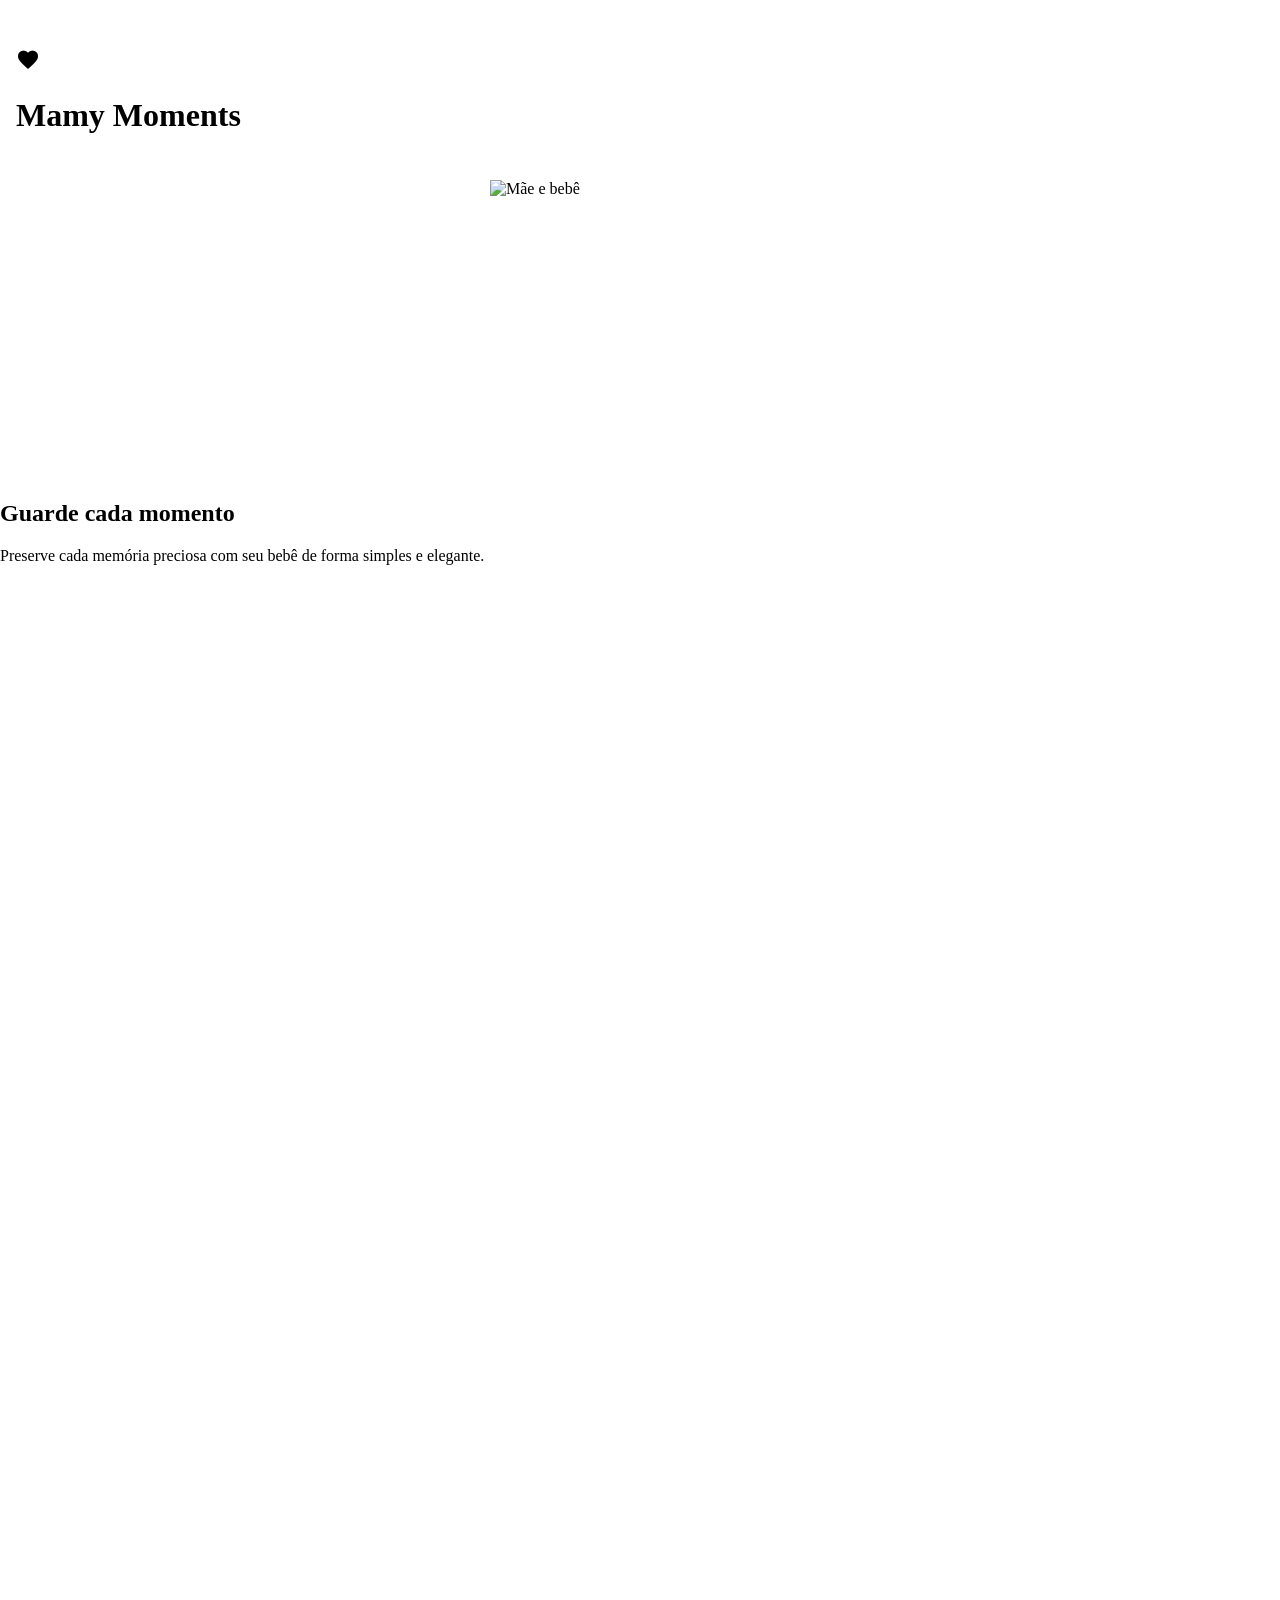
==== commit 983654c7: "fix(onboarding): uma tela fixa sem scroll da página - html/body limitados a 100dvh e overflow hidden" ====
--- a/onboarding.html
+++ b/onboarding.html
@@ -102,17 +102,36 @@
         .ob-scroll::-webkit-scrollbar {
             display: none;
         }
+        /* Uma “tela” só: imagem limitada em altura para caber título + footer */
+        .onb-intro-visual {
+            position: relative;
+            box-sizing: border-box;
+            width: min(13.75rem, 52vw);
+            max-width: 220px;
+            max-height: min(13.75rem, 30dvh);
+            aspect-ratio: 1;
+            margin-left: auto;
+            margin-right: auto;
+            flex-shrink: 0;
+        }
+        @media (min-width: 640px) {
+            .onb-intro-visual {
+                width: 100%;
+                max-width: 300px;
+                max-height: none;
+            }
+        }
     </style>
   </head>
 <body class="mm-onboarding flex min-h-0 flex-col overflow-x-hidden overflow-y-hidden bg-surface font-body text-on-surface antialiased selection:bg-primary-fixed selection:text-on-primary-fixed">
 <!-- Onboarding Container -->
 <main class="mm-onboarding-main relative box-border mx-auto flex min-h-0 w-full max-w-md flex-1 flex-col items-stretch overflow-hidden">
 <!-- Header / Logo -->
-<header class="relative z-10 w-full flex justify-center items-center gap-3 pt-8 pb-3 sm:pt-12 sm:pb-6 shrink-0 px-4">
+<header class="relative z-10 w-full flex shrink-0 items-center justify-center gap-2 px-4 pb-2 pt-5 sm:gap-3 sm:pb-6 sm:pt-12">
 <div class="mm-logo-heart w-10 h-10 rounded-full bg-primary-fixed flex items-center justify-center text-primary shrink-0" aria-hidden="true">
 <span class="material-symbols-outlined text-[22px]" style="font-variation-settings: 'FILL' 1, 'wght' 400, 'GRAD' 0, 'opsz' 24;">favorite</span>
 </div>
-<h1 class="text-xl font-bold bg-gradient-to-br from-primary to-primary-container bg-clip-text text-transparent tracking-tight">
+<h1 class="text-lg font-bold bg-gradient-to-br from-primary to-primary-container bg-clip-text text-transparent tracking-tight sm:text-xl">
                 Mamy Moments
             </h1>
 </header>
@@ -122,102 +141,102 @@
 <div id="onb-scroll" class="ob-scroll flex min-h-0 h-full w-full flex-row overflow-x-auto overflow-y-hidden snap-x snap-mandatory" tabindex="0" role="region" aria-label="Apresentação em slides. Deslize para o lado.">
 <!-- Slide 1 -->
 <section class="onb-slide-intro min-w-full w-full shrink-0 snap-center snap-always box-border flex h-full min-h-0 flex-col overflow-hidden" aria-label="Slide 1 de 4">
-<div class="flex min-h-0 flex-1 flex-col items-center justify-center gap-6 overflow-y-auto overscroll-y-contain px-5 py-3 text-center sm:gap-8 sm:px-8 sm:py-6">
-<div class="relative mx-auto aspect-square w-[min(260px,68vw)] max-w-[300px] shrink-0 sm:w-full sm:max-w-[320px]">
+<div class="flex min-h-0 flex-1 flex-col items-center justify-center gap-3 overflow-hidden px-4 py-1 text-center sm:gap-6 sm:px-8 sm:py-4">
+<div class="onb-intro-visual">
 <div class="absolute inset-0 origin-bottom-left scale-95 -rotate-6 rounded-3xl bg-secondary-container/30"></div>
 <div class="absolute inset-0 overflow-hidden rounded-3xl bg-surface-container-lowest shadow-[0_8px_32px_rgba(171,37,84,0.06)]">
 <img alt="Mãe e bebê" class="h-full w-full object-cover grayscale-[0.2] contrast-[0.95]" src="https://lh3.googleusercontent.com/aida-public/[base64]"/>
 </div>
 <div class="absolute -bottom-4 -right-4 h-20 w-20 rounded-full bg-primary-fixed/40 blur-xl"></div>
 </div>
-<div class="w-full min-w-0 shrink-0 space-y-3 sm:space-y-4">
-<h2 class="px-1 text-[clamp(1.75rem,6.5vw,2.75rem)] font-bold leading-tight tracking-tighter text-on-surface [overflow-wrap:anywhere]">Guarde cada momento</h2>
-<p class="px-2 text-base font-normal leading-relaxed text-on-surface-variant sm:px-4">Preserve cada memória preciosa com seu bebê de forma simples e elegante.</p>
+<div class="w-full min-w-0 shrink-0 space-y-1.5 sm:space-y-3">
+<h2 class="px-1 text-[clamp(1.35rem,5.5vw,2.75rem)] font-bold leading-tight tracking-tighter text-on-surface [overflow-wrap:anywhere]">Guarde cada momento</h2>
+<p class="px-1 text-sm font-normal leading-snug text-on-surface-variant sm:px-4 sm:text-base sm:leading-relaxed">Preserve cada memória preciosa com seu bebê de forma simples e elegante.</p>
 </div>
 </div>
 </section>
 <!-- Slide 2 -->
 <section class="onb-slide-intro min-w-full w-full shrink-0 snap-center snap-always box-border flex h-full min-h-0 flex-col overflow-hidden" aria-label="Slide 2 de 4">
-<div class="flex min-h-0 flex-1 flex-col items-center justify-center gap-6 overflow-y-auto overscroll-y-contain px-5 py-3 text-center sm:gap-8 sm:px-8 sm:py-6">
-<div class="relative mx-auto aspect-square w-[min(260px,68vw)] max-w-[300px] shrink-0 sm:w-full sm:max-w-[320px]">
+<div class="flex min-h-0 flex-1 flex-col items-center justify-center gap-3 overflow-hidden px-4 py-1 text-center sm:gap-6 sm:px-8 sm:py-4">
+<div class="onb-intro-visual">
 <div class="absolute inset-0 origin-bottom-left scale-95 -rotate-6 rounded-3xl bg-secondary-container/30"></div>
 <div class="absolute inset-0 overflow-hidden rounded-3xl bg-surface-container-lowest shadow-[0_8px_32px_rgba(171,37,84,0.06)]">
 <img alt="" class="h-full w-full object-cover grayscale-[0.2] contrast-[0.95]" src="https://lh3.googleusercontent.com/aida-public/[base64]"/>
 </div>
 <div class="absolute -bottom-4 -right-4 h-20 w-20 rounded-full bg-primary-fixed/40 blur-xl"></div>
 </div>
-<div class="w-full min-w-0 shrink-0 space-y-3 sm:space-y-4">
-<h2 class="px-1 text-[clamp(1.75rem,6.5vw,2.75rem)] font-bold leading-tight tracking-tighter text-on-surface [overflow-wrap:anywhere]">Organize com carinho</h2>
-<p class="px-2 text-base font-normal leading-relaxed text-on-surface-variant sm:px-4">Filtre por semana, mês ou favoritos e encontre em segundos o que mais aquece o coração.</p>
+<div class="w-full min-w-0 shrink-0 space-y-1.5 sm:space-y-3">
+<h2 class="px-1 text-[clamp(1.35rem,5.5vw,2.75rem)] font-bold leading-tight tracking-tighter text-on-surface [overflow-wrap:anywhere]">Organize com carinho</h2>
+<p class="px-1 text-sm font-normal leading-snug text-on-surface-variant sm:px-4 sm:text-base sm:leading-relaxed">Filtre por semana, mês ou favoritos e encontre em segundos o que mais aquece o coração.</p>
 </div>
 </div>
 </section>
 <!-- Slide 3 -->
 <section class="onb-slide-intro min-w-full w-full shrink-0 snap-center snap-always box-border flex h-full min-h-0 flex-col overflow-hidden" aria-label="Slide 3 de 4">
-<div class="flex min-h-0 flex-1 flex-col items-center justify-center gap-6 overflow-y-auto overscroll-y-contain px-5 py-3 text-center sm:gap-8 sm:px-8 sm:py-6">
-<div class="relative mx-auto aspect-square w-[min(260px,68vw)] max-w-[300px] shrink-0 sm:w-full sm:max-w-[320px]">
+<div class="flex min-h-0 flex-1 flex-col items-center justify-center gap-3 overflow-hidden px-4 py-1 text-center sm:gap-6 sm:px-8 sm:py-4">
+<div class="onb-intro-visual">
 <div class="absolute inset-0 origin-bottom-left scale-95 -rotate-6 rounded-3xl bg-secondary-container/30"></div>
 <div class="absolute inset-0 overflow-hidden rounded-3xl bg-surface-container-lowest shadow-[0_8px_32px_rgba(171,37,84,0.06)]">
 <img alt="" class="h-full w-full object-cover grayscale-[0.2] contrast-[0.95]" src="https://lh3.googleusercontent.com/aida-public/[base64]"/>
 </div>
 <div class="absolute -bottom-4 -right-4 h-20 w-20 rounded-full bg-primary-fixed/40 blur-xl"></div>
 </div>
-<div class="w-full min-w-0 shrink-0 space-y-3 sm:space-y-4">
-<h2 class="px-1 text-[clamp(1.75rem,6.5vw,2.75rem)] font-bold leading-tight tracking-tighter text-on-surface [overflow-wrap:anywhere]">Celebre cada fase</h2>
-<p class="px-2 text-base font-normal leading-relaxed text-on-surface-variant sm:px-4">Rituais, conquistas e medalhas para acompanhar o crescimento do seu pequeno explorador.</p>
+<div class="w-full min-w-0 shrink-0 space-y-1.5 sm:space-y-3">
+<h2 class="px-1 text-[clamp(1.35rem,5.5vw,2.75rem)] font-bold leading-tight tracking-tighter text-on-surface [overflow-wrap:anywhere]">Celebre cada fase</h2>
+<p class="px-1 text-sm font-normal leading-snug text-on-surface-variant sm:px-4 sm:text-base sm:leading-relaxed">Rituais, conquistas e medalhas para acompanhar o crescimento do seu pequeno explorador.</p>
 </div>
 </div>
 </section>
 <!-- Slide 4: dados da mamãe e do bebê -->
-<section class="min-w-full w-full shrink-0 snap-center snap-always flex flex-col items-stretch py-4 sm:py-6 px-5 sm:px-8 box-border overflow-y-auto overflow-x-hidden touch-pan-y h-full min-h-0 overscroll-y-contain" aria-label="Slide 4 de 4">
-<div class="w-full max-w-[340px] mx-auto flex flex-col gap-6 text-left pb-4">
-<div>
-<h2 class="text-[2rem] font-bold leading-tight text-on-surface tracking-tighter">Quem está por aqui?</h2>
-<p class="text-on-surface-variant text-sm mt-2 leading-relaxed">Conte um pouco sobre vocês para deixar o diário mais pessoal. Tudo fica só neste aparelho.</p>
-</div>
-<div class="bg-surface-container-low rounded-3xl p-6 shadow-[0_4px_24px_rgba(171,37,84,0.06)] space-y-5">
-<div>
-<label for="profile-mother" class="flex items-center gap-2 text-primary font-bold text-xs uppercase tracking-widest">
-<span class="material-symbols-outlined text-base">face_3</span> Mamãe ou responsável
+<section class="onb-slide-form min-w-full w-full shrink-0 snap-center snap-always box-border flex h-full min-h-0 flex-col overflow-hidden px-4 py-2 touch-pan-y sm:px-8 sm:py-4" aria-label="Slide 4 de 4">
+<div class="mx-auto flex min-h-0 w-full max-w-[340px] flex-1 flex-col gap-2 overflow-y-auto overflow-x-hidden overscroll-y-contain text-left pb-1 sm:gap-4 sm:pb-2">
+<div>
+<h2 class="text-lg font-bold leading-tight tracking-tighter text-on-surface sm:text-2xl">Quem está por aqui?</h2>
+<p class="mt-0.5 text-xs leading-snug text-on-surface-variant sm:mt-2 sm:text-sm sm:leading-relaxed">Conte um pouco sobre vocês. Tudo fica só neste aparelho.</p>
+</div>
+<div class="space-y-2.5 rounded-2xl bg-surface-container-low p-3 shadow-[0_4px_24px_rgba(171,37,84,0.06)] sm:space-y-4 sm:rounded-3xl sm:p-5">
+<div>
+<label for="profile-mother" class="flex items-center gap-2 text-primary font-bold text-[10px] uppercase tracking-widest sm:text-xs">
+<span class="material-symbols-outlined text-sm sm:text-base">face_3</span> Mamãe ou responsável
 </label>
-<input id="profile-mother" name="motherName" autocomplete="name" required class="mt-2 w-full bg-surface-container-lowest rounded-xl px-4 py-3 text-on-surface font-medium border-0 ring-1 ring-black/5 focus:ring-2 focus:ring-primary placeholder:text-on-surface-variant/50" placeholder="Seu nome completo" type="text"/>
-</div>
-<div>
-<label for="profile-mother-nick" class="text-on-surface-variant font-bold text-xs uppercase tracking-widest">Como podemos te chamar?</label>
-<input id="profile-mother-nick" name="motherNickname" autocomplete="nickname" class="mt-2 w-full bg-surface-container-lowest rounded-xl px-4 py-3 text-on-surface font-medium border-0 ring-1 ring-black/5 focus:ring-2 focus:ring-primary placeholder:text-on-surface-variant/50" placeholder="Ex.: Mari" type="text"/>
-</div>
-</div>
-<div class="bg-surface-container-low rounded-3xl p-6 shadow-[0_4px_24px_rgba(171,37,84,0.06)] space-y-5">
-<div>
-<label for="profile-child" class="flex items-center gap-2 text-primary font-bold text-xs uppercase tracking-widest">
-<span class="material-symbols-outlined text-base">child_care</span> Nome do bebê
+<input id="profile-mother" name="motherName" autocomplete="name" required class="mt-1 w-full rounded-xl border-0 bg-surface-container-lowest px-3 py-2 text-sm font-medium text-on-surface ring-1 ring-black/5 focus:ring-2 focus:ring-primary placeholder:text-on-surface-variant/50 sm:mt-2 sm:px-4 sm:py-2.5" placeholder="Seu nome completo" type="text"/>
+</div>
+<div>
+<label for="profile-mother-nick" class="text-on-surface-variant font-bold text-[10px] uppercase tracking-widest sm:text-xs">Como podemos te chamar?</label>
+<input id="profile-mother-nick" name="motherNickname" autocomplete="nickname" class="mt-1 w-full rounded-xl border-0 bg-surface-container-lowest px-3 py-2 text-sm font-medium text-on-surface ring-1 ring-black/5 focus:ring-2 focus:ring-primary placeholder:text-on-surface-variant/50 sm:mt-2 sm:px-4 sm:py-2.5" placeholder="Ex.: Mari" type="text"/>
+</div>
+</div>
+<div class="space-y-2.5 rounded-2xl bg-surface-container-low p-3 shadow-[0_4px_24px_rgba(171,37,84,0.06)] sm:space-y-4 sm:rounded-3xl sm:p-5">
+<div>
+<label for="profile-child" class="flex items-center gap-2 text-primary font-bold text-[10px] uppercase tracking-widest sm:text-xs">
+<span class="material-symbols-outlined text-sm sm:text-base">child_care</span> Nome do bebê
 </label>
-<input id="profile-child" name="childName" required class="mt-2 w-full bg-surface-container-lowest rounded-xl px-4 py-3 text-on-surface font-medium border-0 ring-1 ring-black/5 focus:ring-2 focus:ring-primary placeholder:text-on-surface-variant/50" placeholder="Como você chama o neném" type="text"/>
-</div>
-<div>
-<label for="profile-birth" class="text-on-surface-variant font-bold text-xs uppercase tracking-widest">Data de nascimento</label>
-<input id="profile-birth" name="childBirthDate" required class="mt-2 w-full bg-surface-container-lowest rounded-xl px-4 py-3 text-on-surface font-medium border-0 ring-1 ring-black/5 focus:ring-2 focus:ring-primary" type="date"/>
-</div>
-<div>
-<label for="profile-gender" class="text-on-surface-variant font-bold text-xs uppercase tracking-widest">Sexo do bebê <span class="font-normal normal-case text-on-surface-variant/70">(opcional)</span></label>
-<select id="profile-gender" name="childGender" class="mt-2 w-full bg-surface-container-lowest rounded-xl px-4 py-3 text-on-surface font-medium border-0 ring-1 ring-black/5 focus:ring-2 focus:ring-primary">
+<input id="profile-child" name="childName" required class="mt-1 w-full rounded-xl border-0 bg-surface-container-lowest px-3 py-2 text-sm font-medium text-on-surface ring-1 ring-black/5 focus:ring-2 focus:ring-primary placeholder:text-on-surface-variant/50 sm:mt-2 sm:px-4 sm:py-2.5" placeholder="Como você chama o neném" type="text"/>
+</div>
+<div>
+<label for="profile-birth" class="text-on-surface-variant font-bold text-[10px] uppercase tracking-widest sm:text-xs">Data de nascimento</label>
+<input id="profile-birth" name="childBirthDate" required class="mt-1 w-full rounded-xl border-0 bg-surface-container-lowest px-3 py-2 text-sm font-medium text-on-surface ring-1 ring-black/5 focus:ring-2 focus:ring-primary sm:mt-2 sm:px-4 sm:py-2.5" type="date"/>
+</div>
+<div>
+<label for="profile-gender" class="text-on-surface-variant font-bold text-[10px] uppercase tracking-widest sm:text-xs">Sexo do bebê <span class="font-normal normal-case text-on-surface-variant/70">(opcional)</span></label>
+<select id="profile-gender" name="childGender" class="mt-1 w-full rounded-xl border-0 bg-surface-container-lowest px-3 py-2 text-sm font-medium text-on-surface ring-1 ring-black/5 focus:ring-2 focus:ring-primary sm:mt-2 sm:px-4 sm:py-2.5">
 <option value="">Prefiro não informar</option>
 <option value="girl">Menina</option>
 <option value="boy">Menino</option>
 </select>
 </div>
 </div>
-<p id="profile-error" class="hidden text-error text-sm font-medium text-center" role="alert"></p>
+<p id="profile-error" class="hidden text-center text-xs font-medium text-error sm:text-sm" role="alert"></p>
 </div>
 </section>
 </div>
 </div>
 
 <!-- Sticky Footer Navigation -->
-<footer class="onb-footer relative z-10 mt-auto flex w-full shrink-0 flex-col items-stretch px-5 pt-4 pb-3 sm:px-8 sm:pt-6 sm:pb-6">
+<footer class="onb-footer relative z-10 mt-auto flex w-full shrink-0 flex-col items-stretch px-4 pt-2 pb-2 sm:px-8 sm:pt-6 sm:pb-6">
 <div class="flex w-full max-w-md items-center justify-between gap-3">
-<a href="gallery.html" class="inline-flex min-h-[3rem] items-center px-4 py-2 text-base font-semibold text-on-surface-variant no-underline transition-opacity hover:opacity-70">Pular</a>
-<button type="button" id="onb-next" class="inline-flex cursor-pointer items-center space-x-2 rounded-full border-0 bg-primary-gradient px-8 py-3.5 text-base font-bold text-on-primary shadow-[0_8px_32px_rgba(171,37,84,0.12)] transition-transform active:scale-95 sm:px-10 sm:py-4">
+<a href="gallery.html" class="inline-flex min-h-[2.75rem] items-center px-3 py-1.5 text-sm font-semibold text-on-surface-variant no-underline transition-opacity hover:opacity-70 sm:min-h-[3rem] sm:px-4 sm:py-2 sm:text-base">Pular</a>
+<button type="button" id="onb-next" class="inline-flex cursor-pointer items-center space-x-2 rounded-full border-0 bg-primary-gradient px-6 py-3 text-sm font-bold text-on-primary shadow-[0_8px_32px_rgba(171,37,84,0.12)] transition-transform active:scale-95 sm:px-10 sm:py-4 sm:text-base">
 <span id="onb-next-label">Próximo</span>
 <span class="material-symbols-outlined text-sm" id="onb-next-icon">arrow_forward</span>
 </button>
--- a/css/mobile-app.css
+++ b/css/mobile-app.css
@@ -23,14 +23,24 @@
 /* Onboarding: altura = viewport visível (não usar 100svh no main — no Safari fica mais baixo que o ecrã e aparece faixa branca) */
 html.mm-onboarding-html {
   height: 100%;
+  max-height: 100%;
   min-height: 100vh;
   min-height: -webkit-fill-available;
+  overflow: hidden;
+}
+
+@supports (height: 100dvh) {
+  html.mm-onboarding-html {
+    height: 100dvh;
+    max-height: 100dvh;
+    min-height: 100dvh;
+  }
 }
 
 body.mm-onboarding {
-  min-height: 100vh;
-  min-height: 100dvh;
-  min-height: -webkit-fill-available;
+  height: 100%;
+  max-height: 100%;
+  min-height: 0;
   display: flex;
   flex-direction: column;
   overflow: hidden;
@@ -45,30 +55,40 @@
 body.mm-onboarding > main > header {
   padding-left: max(1rem, var(--mm-safe-left)) !important;
   padding-right: max(1rem, var(--mm-safe-right)) !important;
-  padding-top: calc(2rem + var(--mm-safe-top)) !important;
+  padding-top: calc(1.25rem + var(--mm-safe-top)) !important;
+  padding-bottom: 0.5rem !important;
 }
 
 body.mm-onboarding > main > footer.onb-footer {
-  padding-left: max(1.25rem, var(--mm-safe-left)) !important;
-  padding-right: max(1.25rem, var(--mm-safe-right)) !important;
-  padding-bottom: max(1.25rem, calc(var(--mm-safe-bottom) + 0.875rem)) !important;
+  padding-left: max(1rem, var(--mm-safe-left)) !important;
+  padding-right: max(1rem, var(--mm-safe-right)) !important;
+  padding-top: 0.5rem !important;
+  padding-bottom: max(1rem, calc(var(--mm-safe-bottom) + 0.75rem)) !important;
 }
 
 @media (min-width: 640px) {
   body.mm-onboarding > main > header {
     padding-top: calc(3rem + var(--mm-safe-top)) !important;
+    padding-bottom: 1.5rem !important;
+  }
+
+  body.mm-onboarding > main > footer.onb-footer {
+    padding-left: max(1.25rem, var(--mm-safe-left)) !important;
+    padding-right: max(1.25rem, var(--mm-safe-right)) !important;
+    padding-top: 1.5rem !important;
+    padding-bottom: max(1.25rem, calc(var(--mm-safe-bottom) + 0.875rem)) !important;
   }
 }
 
 @media (max-width: 640px) and (orientation: landscape) {
   body.mm-onboarding > main > header {
-    padding-top: calc(1.25rem + var(--mm-safe-top)) !important;
-    padding-bottom: 0.5rem !important;
+    padding-top: calc(0.75rem + var(--mm-safe-top)) !important;
+    padding-bottom: 0.25rem !important;
   }
 
   body.mm-onboarding > main > footer.onb-footer {
-    padding-top: 0.75rem !important;
-    padding-bottom: max(0.75rem, calc(var(--mm-safe-bottom) + 0.5rem)) !important;
+    padding-top: 0.25rem !important;
+    padding-bottom: max(0.5rem, calc(var(--mm-safe-bottom) + 0.35rem)) !important;
   }
 }
 
